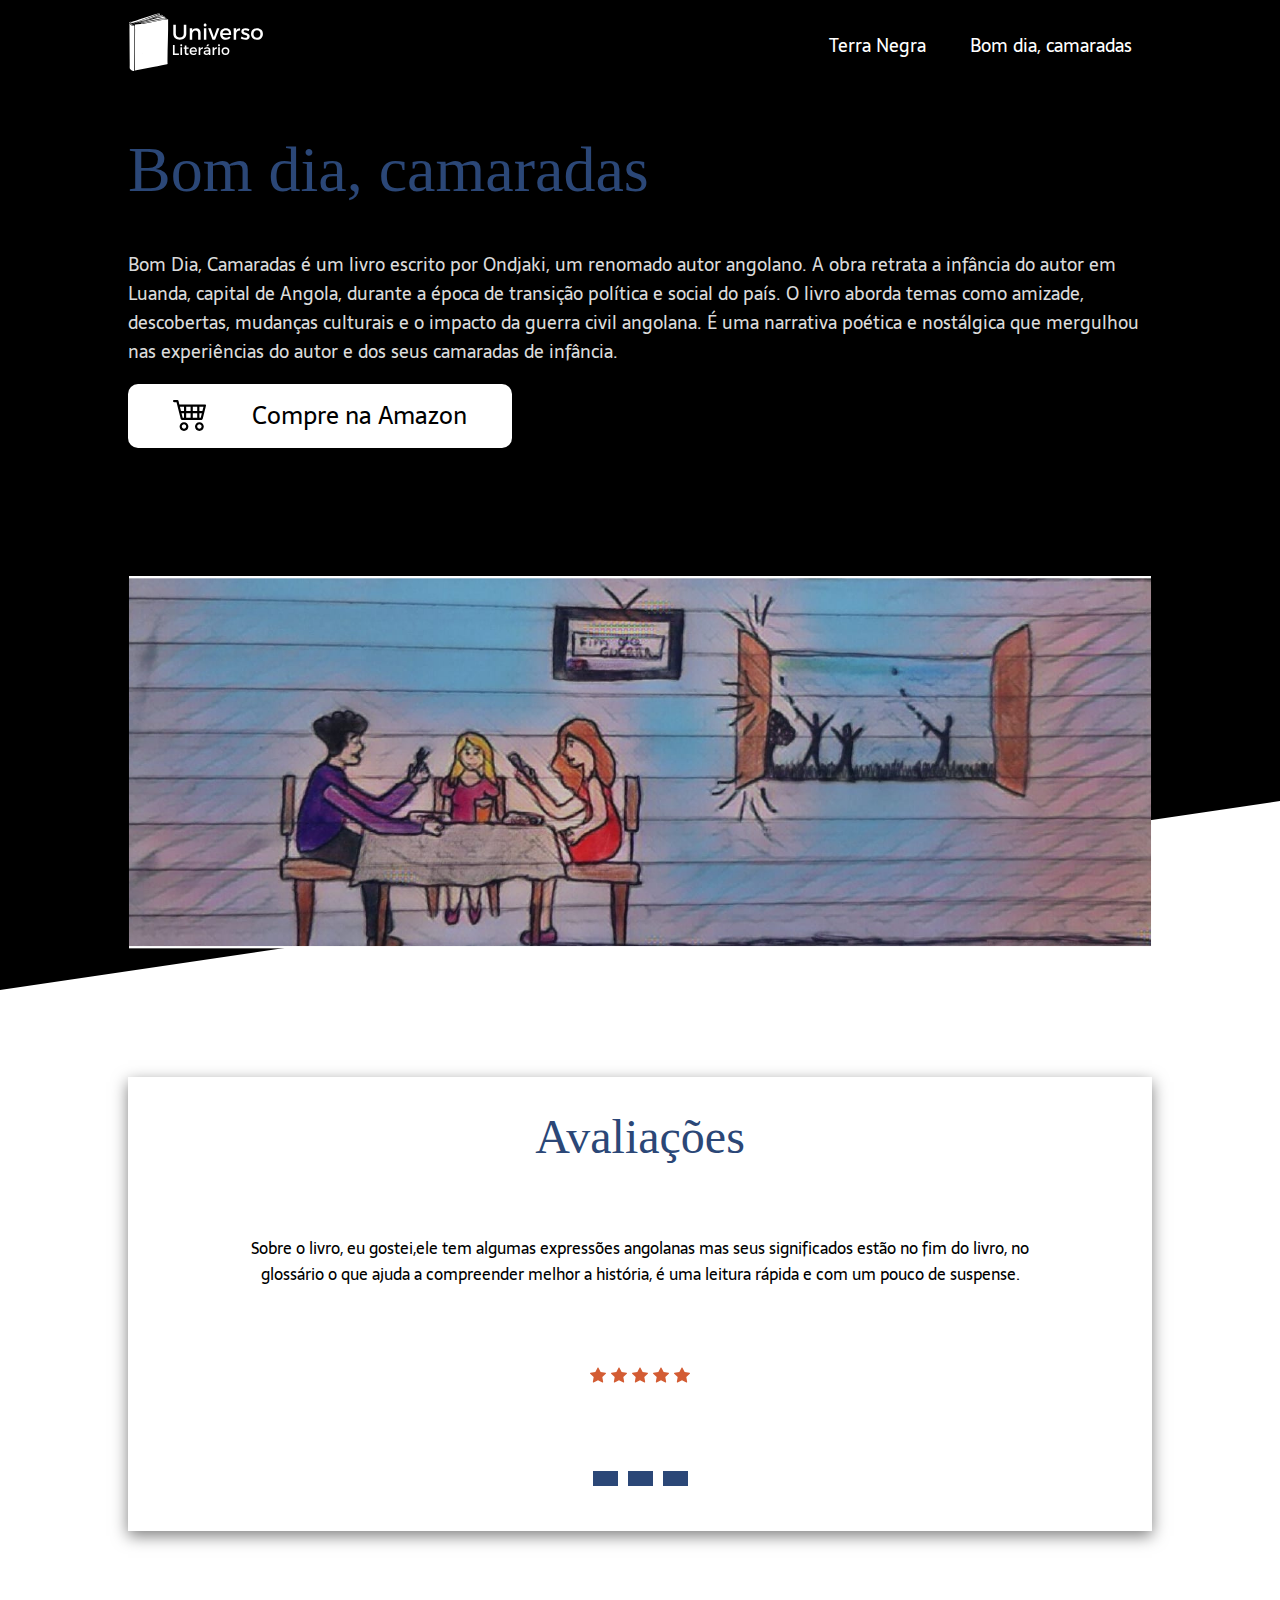
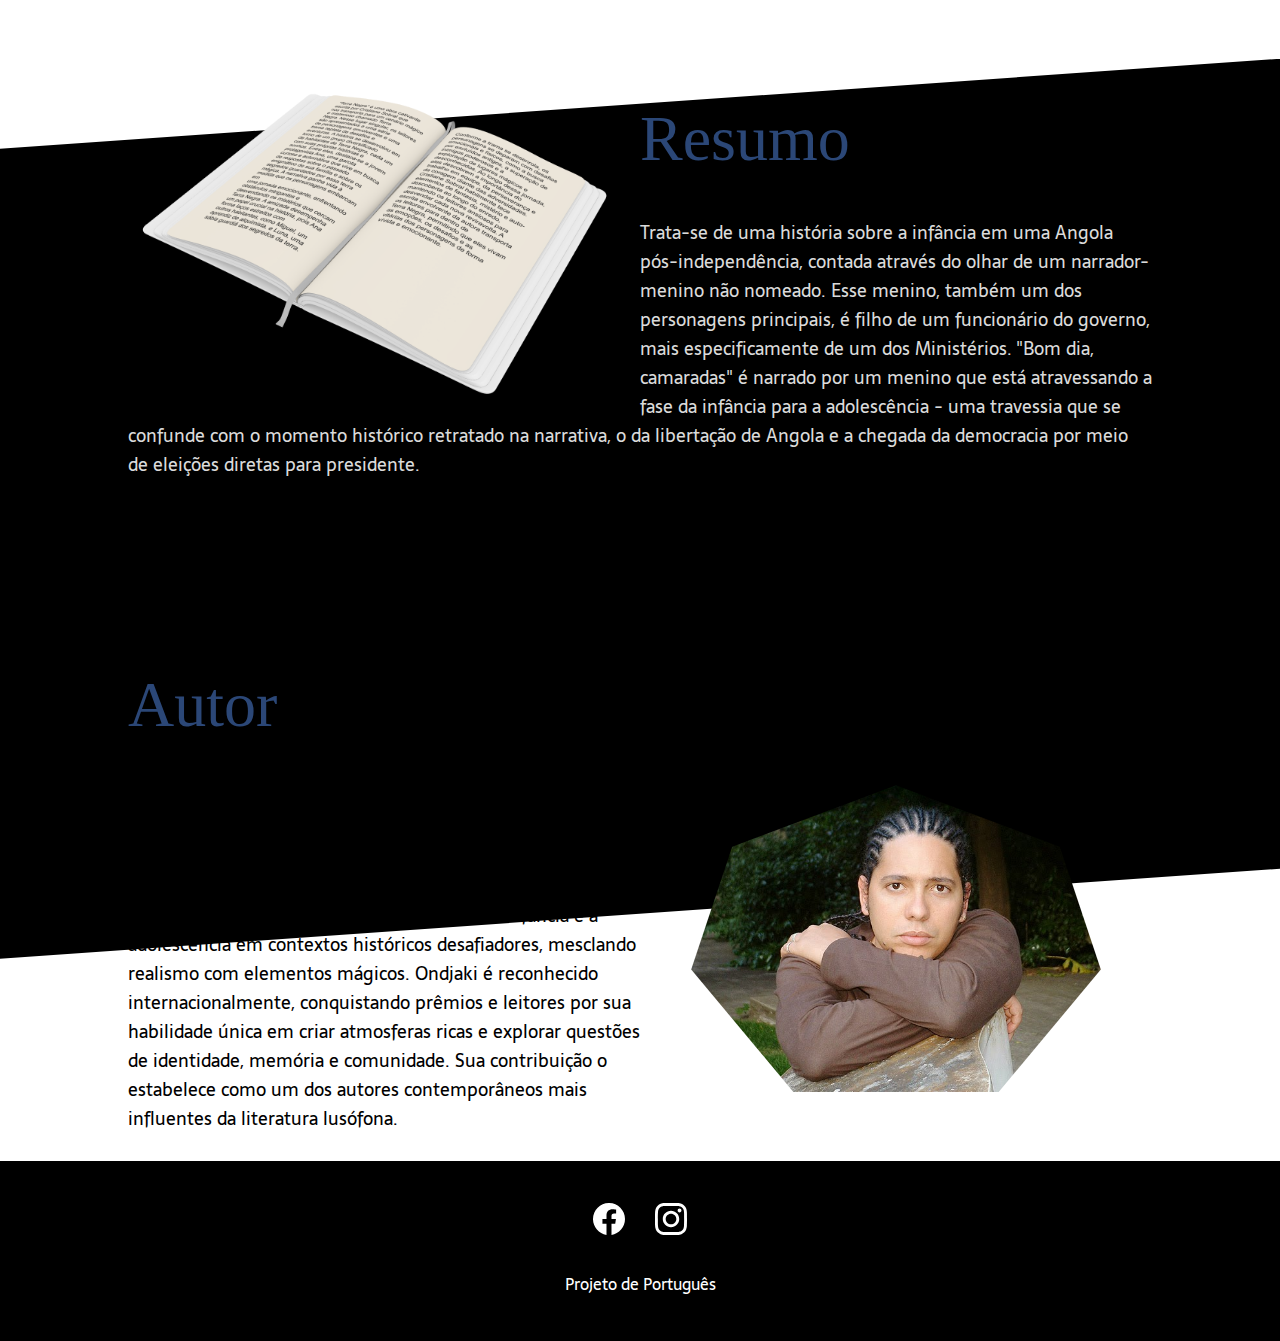
==== bomDiaCamradas.html @ bbabe77c "Add files via upload" ====
<!DOCTYPE html>
<html lang="pt-BR">
  <head>
    <meta charset="UTF-8" />
    <meta name="viewport" content="width=device-width, initial-scale=1.0" />
    <title>Bom dia, camaradas</title>
    <link rel="stylesheet" href="style.css" />
    <link rel="stylesheet" href="bomDiaCamradas.css" />
    <link rel="shortcut icon" href="./img/Book (1).svg" type="image/x-icon" />
  </head>
  <body>
    <nav>
      <a href="index.html"><img src="./img/Book (1).svg" alt="logo" /></a>

      <div class="barsMenu" onclick="menuToggle()">
        <div></div>
        <div></div>
        <div></div>
      </div>

      <div class="menu">
        <a href="terraNegra.html">Terra Negra</a>
        <a href="bomDiaCamradas.html">Bom dia, camaradas</a>
      </div>
    </nav>
    <main>
      <div class="content">
        <div class="contentBackground"></div>
        <img src="./img/livroCamaradas.svg" alt="" class="imgStart" />
        <h1>Bom dia, camaradas</h1>

        <p>
          Bom Dia, Camaradas é um livro escrito por Ondjaki, um renomado autor
          angolano. A obra retrata a infância do autor em Luanda, capital de
          Angola, durante a época de transição política e social do país. O
          livro aborda temas como amizade, descobertas, mudanças culturais e o
          impacto da guerra civil angolana. É uma narrativa poética e nostálgica
          que mergulhou nas experiências do autor e dos seus camaradas de
          infância.
        </p>
        <a
          href="https://www.amazon.com.br/Bom-dia-camaradas-Ondjaki/dp/8535923764"
          id="btnComprar"
          ><img src="./img/carrinho.svg" alt="" /><span
            >Compre na Amazon</span
          ></a
        >
      </div>

      <img src="./img/Design sem nome (3).svg" alt="" class="imagem" />

      <div class="comentarios">
        <h1 id="h1Avaliacao">Avaliações</h1>
        <div id="textoComentario">
          Sobre o livro, eu gostei,ele tem algumas expressões angolanas mas seus
          significados estão no fim do livro, no glossário o que ajuda a
          compreender melhor a história, é uma leitura rápida e com um pouco de
          suspense.
        </div>
        <div class="stars">
          <img src="./img/star-fill.svg" alt="" />
          <img src="./img/star-fill.svg" alt="" />
          <img src="./img/star-fill.svg" alt="" />
          <img src="./img/star-fill.svg" alt="" />
          <img src="./img/star-fill.svg" alt="" class="imgStar" />
        </div>
        <div class="btns">
          <button id="3" onclick="comentario()"></button>
          <button id="4" onclick="comentario()"></button>
          <button id="5" onclick="comentario()"></button>
        </div>
      </div>

      <div class="content resumos">
        <div class="resumoBackground"></div>
        <img
          src="./img/livroAberto.png"
          alt="terranegraaberto"
          id="imagemLivroAberto"
        />
        <h1>Resumo</h1>
        <p>
          Trata-se de uma história sobre a infância em uma Angola
          pós-independência, contada através do olhar de um narrador-menino não
          nomeado. Esse menino, também um dos personagens principais, é filho de
          um funcionário do governo, mais especificamente de um dos Ministérios.
          "Bom dia, camaradas" é narrado por um menino que está atravessando a
          fase da infância para a adolescência - uma travessia que se confunde
          com o momento histórico retratado na narrativa, o da libertação de
          Angola e a chegada da democracia por meio de eleições diretas para
          presidente.
        </p>
      </div>

      <div class="content">
        <h1>Autor</h1>
        <img src="./img/Ondjaki.jpg" alt="" class="imgAutor" />
        <p id="autor">
          Ondjaki, nome completo Ndalu de Almeida, é um proeminente escritor
          angolano nascido em 1977. Sua escrita sensível e poética aborda temas
          sociais e políticos em Angola pós-independência. Suas obras, que
          incluem romances, contos e literatura infantojuvenil, exploram a
          infância e a adolescência em contextos históricos desafiadores,
          mesclando realismo com elementos mágicos. Ondjaki é reconhecido
          internacionalmente, conquistando prêmios e leitores por sua habilidade
          única em criar atmosferas ricas e explorar questões de identidade,
          memória e comunidade. Sua contribuição o estabelece como um dos
          autores contemporâneos mais influentes da literatura lusófona.
        </p>
      </div>
    </main>
    <footer>
      <div class="socialMedia">
        <a href=""><img src="./img/facebook.svg" alt="" /></a>
        <a href=""><img src="./img/instagram.svg" alt="" /></a>
      </div>
      <p>Projeto de Português</p>
    </footer>
    <script src="script.js"></script>
  </body>
</html>
---- style.css ----
@import url("https://fonts.googleapis.com/css2?family=Sarala&display=swap");

body {
  margin: 0;
  padding: 0;
  box-sizing: border-box;
  font-family: "Sarala", sans-serif;
  overflow-x: hidden;
}

nav {
  width: 80vw;
  height: 10vh;
  display: flex;
  justify-content: space-between;
  align-items: center;
  padding: 0 10vw;
  background-color: black;
}
nav > a > img {
  width: auto;
  height: 10vh;
}

.barsMenu > div {
  width: 30px;
  height: 5px;
  margin: 2px;
  background-color: #fff;
  display: none;
}

.menu > a {
  margin: 20px;
  text-decoration: none;
  color: #fff;
  font-size: 1.125rem;
}

@media screen and (max-width: 750px) {
  .barsMenu > div {
    display: block;
  }
  .menu {
    position: absolute;
    top: 10vh;
    left: 100%;
    display: flex;
    flex-direction: column;
    justify-content: center;
    align-items: center;
    height: 50vh;
    width: 100vw;
    background-color: black;
    transition: 0.5s;
    z-index: 99;
  }

  .active {
    left: 0;
  }
}

footer {
  margin-top: 10px;
  width: 100vw;
  height: 20vh;
  background-color: #000000;
  color: #fff;
  display: flex;
  flex-direction: column;
  align-items: center;
  justify-content: center;
}

footer > .socialMedia > a > img {
  width: 32px;
  margin: 1vw;
}
---- bomDiaCamradas.css ----
main {
  display: flex;
  flex-direction: column;
  align-items: center;
  justify-content: center;
}

.content {
  width: 80vw;
  height: auto;
  margin: auto;
}

.contentBackground {
  width: 100vw;
  height: 100%;
  background-color: #000;
  position: absolute;
  left: 0;
  z-index: -99;
  clip-path: polygon(0 0, 100% 0, 100% 79%, 0% 100%);
}

.resumoBackground {
  width: 100vw;
  height: 100%;
  background-color: #000;
  position: absolute;
  left: 0;
  z-index: -99;
  clip-path: polygon(0 10%, 100% 0%, 100% 90%, 0% 100%);
}

#btnComprar {
  display: flex;
  align-items: center;
  justify-content: space-evenly;
  text-decoration: none;
  width: 24rem;
  height: 4rem;
  flex-shrink: 0;
  color: #000;
  font-family: Sarala;
  font-size: 1.5rem;
  font-style: normal;
  font-weight: 400;
  line-height: normal;
  background-color: #ffff;
  border-radius: 0.625rem;
  transition: 0.2s;
}

#btnComprar:hover {
  background-color: #2b4777;
  scale: 1.05;
}

.content > img {
  float: right;
}

.imagem {
  width: 80vw;
  margin: 10vw;
}

#imagemLivroAberto {
  float: left;
  width: 50%;
}

.content > h1 {
  color: #2b4777;
  font-family: Impact;
  font-size: 4rem;
  font-style: normal;
  font-weight: 400;
  line-height: normal;
}

.content > p {
  color: #dadada;

  font-family: Sarala;
  font-size: 1.125rem;
  font-style: normal;
  font-weight: 400;
  line-height: normal;
}

.comentarios {
  width: 80vw;
  height: auto;
  display: flex;
  flex-direction: column;
  justify-content: center;
  align-items: center;
  background: #fff;
  box-shadow: 0px 5px 15px 0px rgba(0, 0, 0, 0.5);
}

#textoComentario {
  text-align: center;
  width: 80%;
}

.comentarios > .btns > button {
  width: 25px;
  height: 15px;
  margin: 3px;
  border: none;
  background-color: #2b4777;
}

.comentarios > div {
  margin: 3vw;
}

.imgAutor {
  float: right;
  width: 40%;
  margin: 0 5%;
  clip-path: polygon(
    50% 0%,
    90% 20%,
    100% 60%,
    75% 100%,
    25% 100%,
    0% 60%,
    10% 20%
  );
}

#h1Avaliacao {
  color: #2b4777;
  font-family: Impact;
  font-size: 3rem;
  font-style: normal;
  font-weight: 400;
  line-height: normal;
}

.resumos {
  margin: 10vw 0;
}

#autor {
  color: #000;
}

.menu > a:hover {
  color: #2b4777;
}
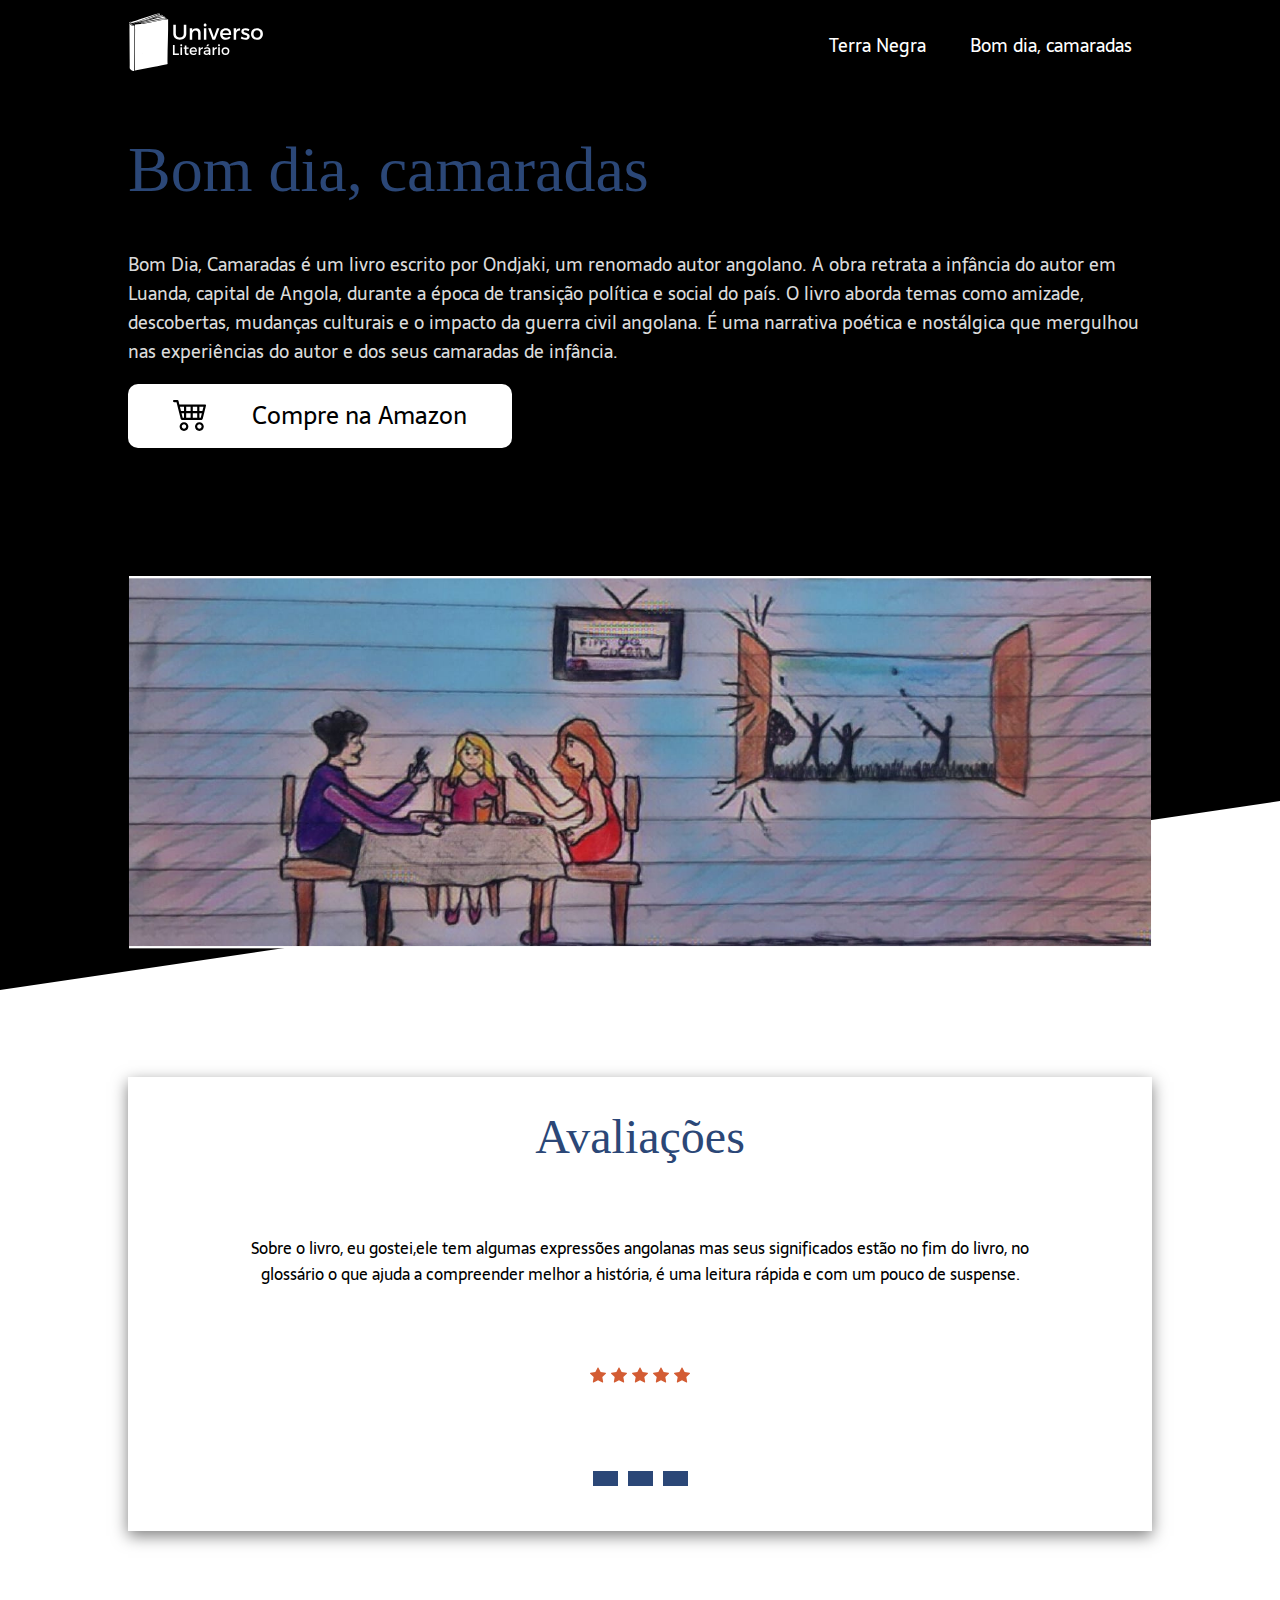
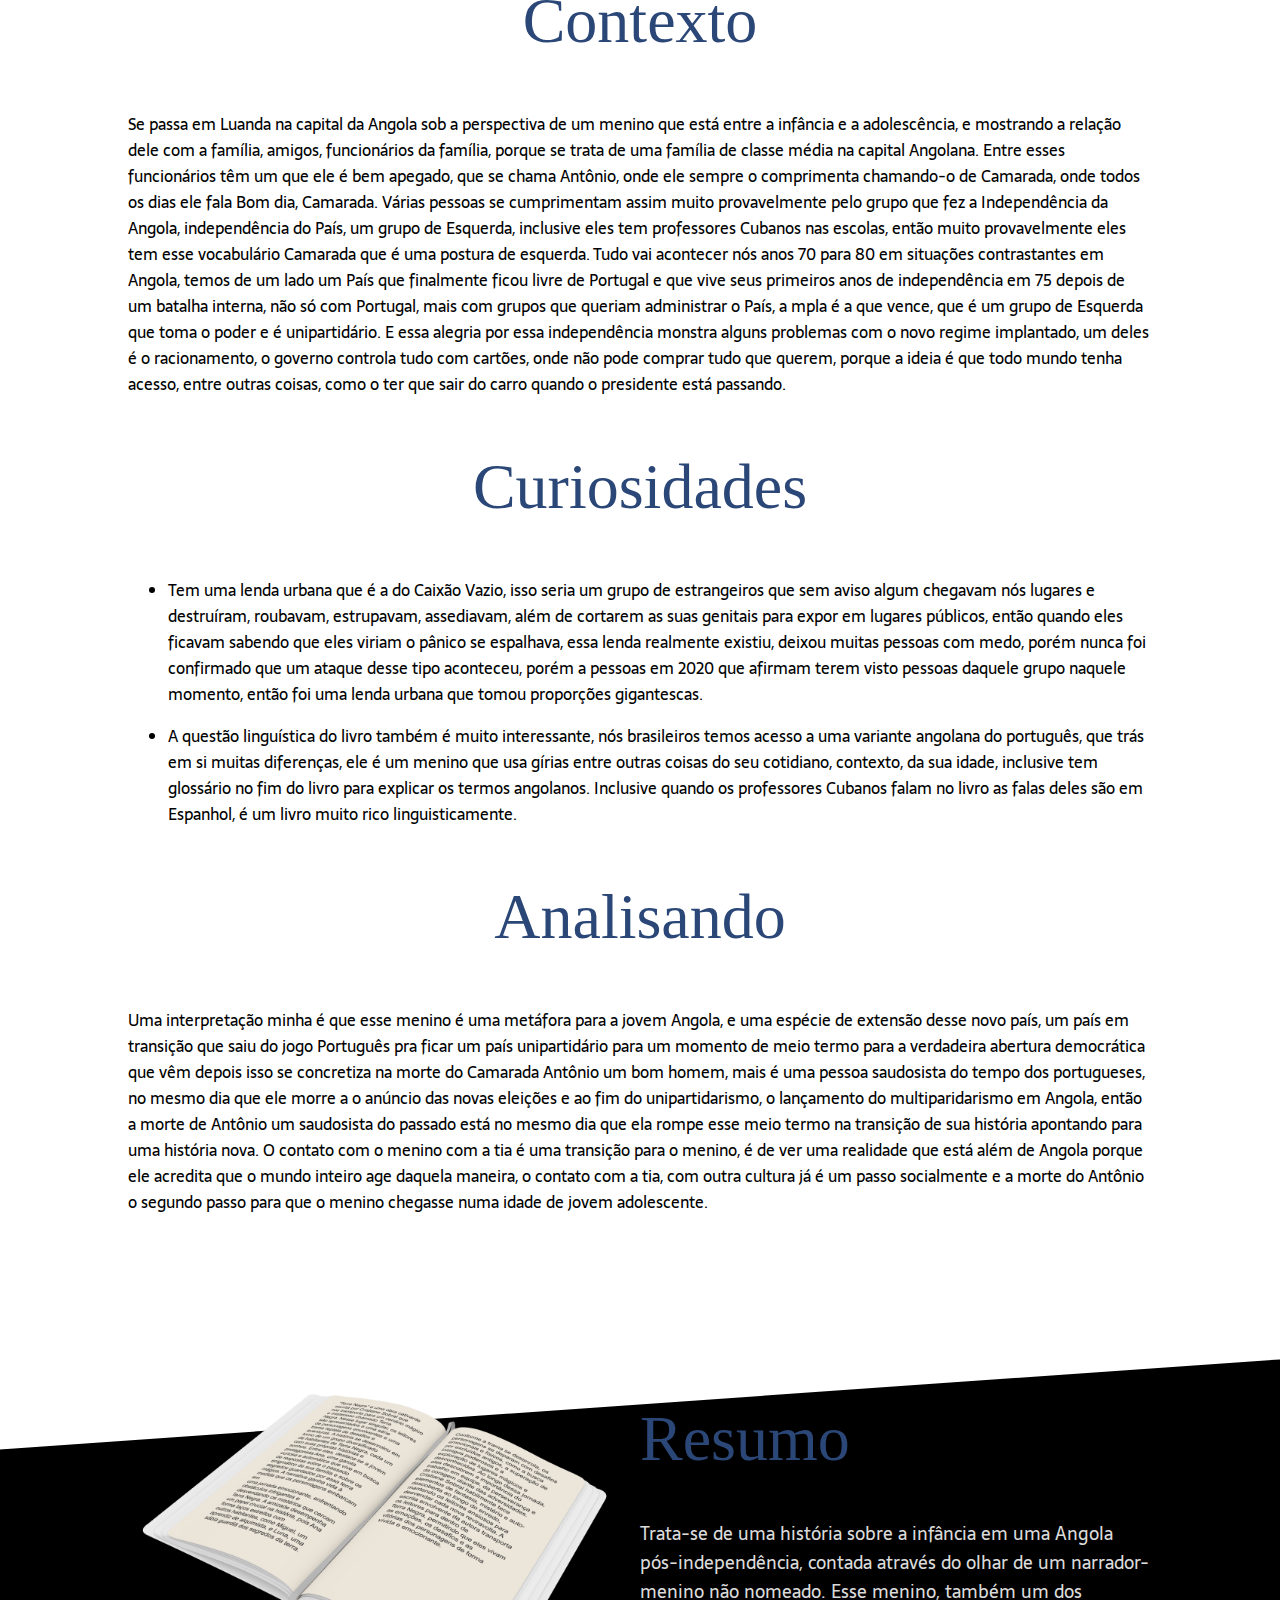
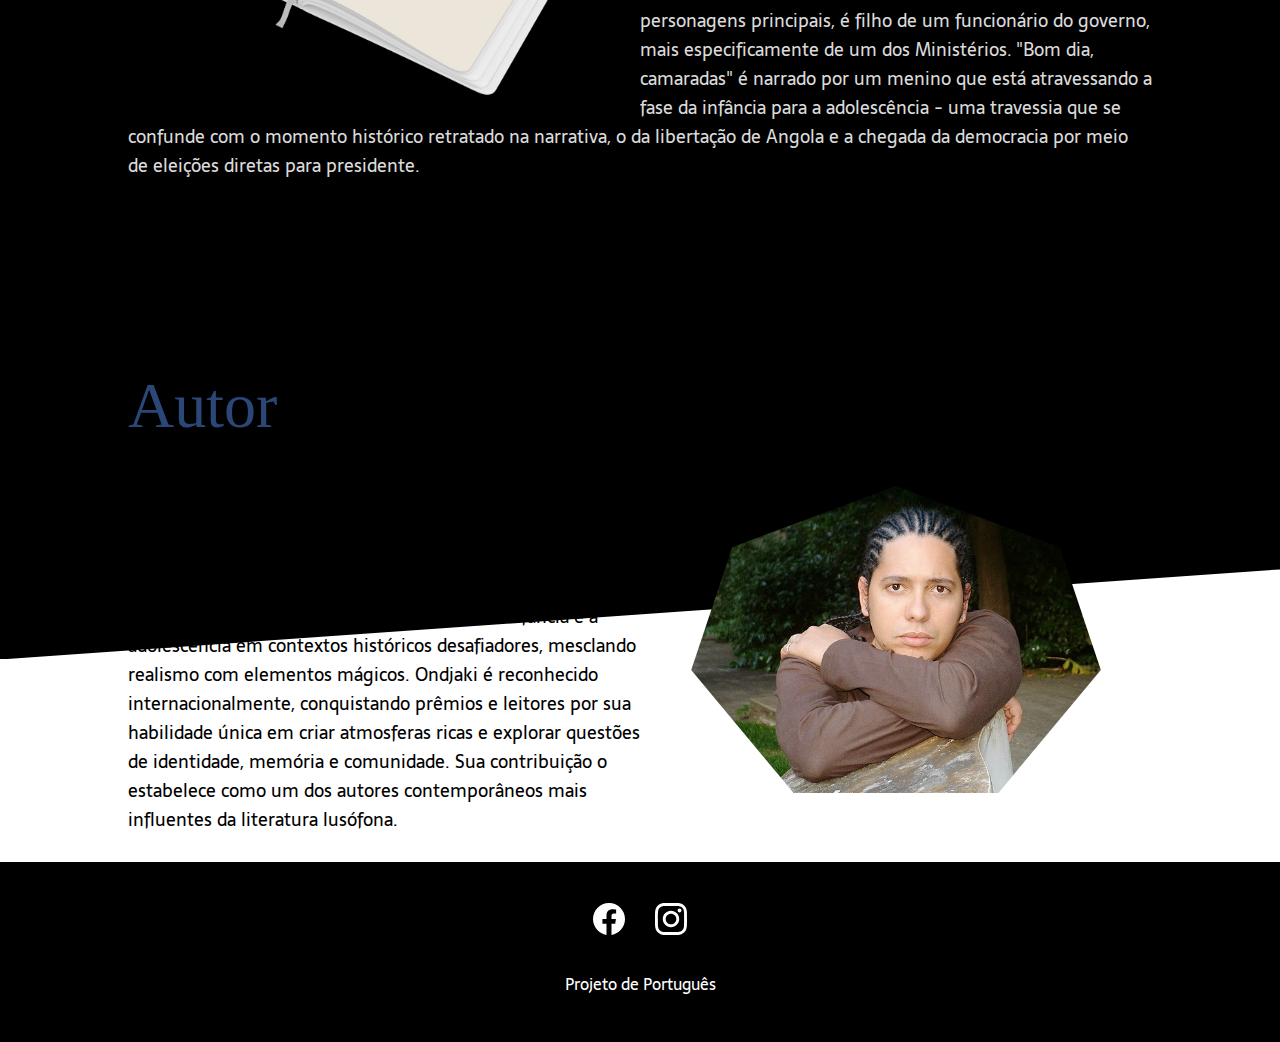
==== commit d5cbe313: "add conteudo" ====
--- a/bomDiaCamradas.html
+++ b/bomDiaCamradas.html
@@ -71,6 +71,84 @@
         </div>
       </div>
 
+      <div class="content-text-bomdia">
+        <h2>Contexto</h2>
+        <p>
+          Se passa em Luanda na capital da Angola sob a perspectiva de um menino
+          que está entre a infância e a adolescência, e mostrando a relação dele
+          com a família, amigos, funcionários da família, porque se trata de uma
+          família de classe média na capital Angolana. Entre esses funcionários
+          têm um que ele é bem apegado, que se chama Antônio, onde ele sempre o
+          comprimenta chamando-o de Camarada, onde todos os dias ele fala Bom
+          dia, Camarada. Várias pessoas se cumprimentam assim muito
+          provavelmente pelo grupo que fez a Independência da Angola,
+          independência do País, um grupo de Esquerda, inclusive eles tem
+          professores Cubanos nas escolas, então muito provavelmente eles tem
+          esse vocabulário Camarada que é uma postura de esquerda. Tudo vai
+          acontecer nós anos 70 para 80 em situações contrastantes em Angola,
+          temos de um lado um País que finalmente ficou livre de Portugal e que
+          vive seus primeiros anos de independência em 75 depois de um batalha
+          interna, não só com Portugal, mais com grupos que queriam administrar
+          o País, a mpla é a que vence, que é um grupo de Esquerda que toma o
+          poder e é unipartidário. E essa alegria por essa independência monstra
+          alguns problemas com o novo regime implantado, um deles é o
+          racionamento, o governo controla tudo com cartões, onde não pode
+          comprar tudo que querem, porque a ideia é que todo mundo tenha acesso,
+          entre outras coisas, como o ter que sair do carro quando o presidente
+          está passando.
+        </p>
+
+        <h2>Curiosidades</h2>
+
+        <ul>
+          <li>
+            <p>
+              Tem uma lenda urbana que é a do Caixão Vazio, isso seria um grupo
+              de estrangeiros que sem aviso algum chegavam nós lugares e
+              destruíram, roubavam, estrupavam, assediavam, além de cortarem as
+              suas genitais para expor em lugares públicos, então quando eles
+              ficavam sabendo que eles viriam o pânico se espalhava, essa lenda
+              realmente existiu, deixou muitas pessoas com medo, porém nunca foi
+              confirmado que um ataque desse tipo aconteceu, porém a pessoas em
+              2020 que afirmam terem visto pessoas daquele grupo naquele
+              momento, então foi uma lenda urbana que tomou proporções
+              gigantescas.
+            </p>
+          </li>
+          <li>
+            <p>
+              A questão linguística do livro também é muito interessante, nós
+              brasileiros temos acesso a uma variante angolana do português, que
+              trás em si muitas diferenças, ele é um menino que usa gírias entre
+              outras coisas do seu cotidiano, contexto, da sua idade, inclusive
+              tem glossário no fim do livro para explicar os termos angolanos.
+              Inclusive quando os professores Cubanos falam no livro as falas
+              deles são em Espanhol, é um livro muito rico linguisticamente.
+            </p>
+          </li>
+        </ul>
+
+        <h2>Analisando</h2>
+        <p>
+          Uma interpretação minha é que esse menino é uma metáfora para a jovem
+          Angola, e uma espécie de extensão desse novo país, um país em
+          transição que saiu do jogo Português pra ficar um país unipartidário
+          para um momento de meio termo para a verdadeira abertura democrática
+          que vêm depois isso se concretiza na morte do Camarada Antônio um bom
+          homem, mais é uma pessoa saudosista do tempo dos portugueses, no mesmo
+          dia que ele morre a o anúncio das novas eleições e ao fim do
+          unipartidarismo, o lançamento do multiparidarismo em Angola, então a
+          morte de Antônio um saudosista do passado está no mesmo dia que ela
+          rompe esse meio termo na transição de sua história apontando para uma
+          história nova. O contato com o menino com a tia é uma transição para o
+          menino, é de ver uma realidade que está além de Angola porque ele
+          acredita que o mundo inteiro age daquela maneira, o contato com a tia,
+          com outra cultura já é um passo socialmente e a morte do Antônio o
+          segundo passo para que o menino chegasse numa idade de jovem
+          adolescente.
+        </p>
+      </div>
+
       <div class="content resumos">
         <div class="resumoBackground"></div>
         <img
--- a/bomDiaCamradas.css
+++ b/bomDiaCamradas.css
@@ -69,6 +69,20 @@
   width: 50%;
 }
 
+.content-text-bomdia {
+  width: 80%;
+}
+
+.content-text-bomdia > h2 {
+  text-align: center;
+  color: #2b4777;
+  font-family: Impact;
+  font-size: 4rem;
+  font-style: normal;
+  font-weight: 400;
+  line-height: normal;
+}
+
 .content > h1 {
   color: #2b4777;
   font-family: Impact;
@@ -78,7 +92,8 @@
   line-height: normal;
 }
 
-.content > p {
+.content > p,
+content-text-bomdia > p {
   color: #dadada;
 
   font-family: Sarala;
